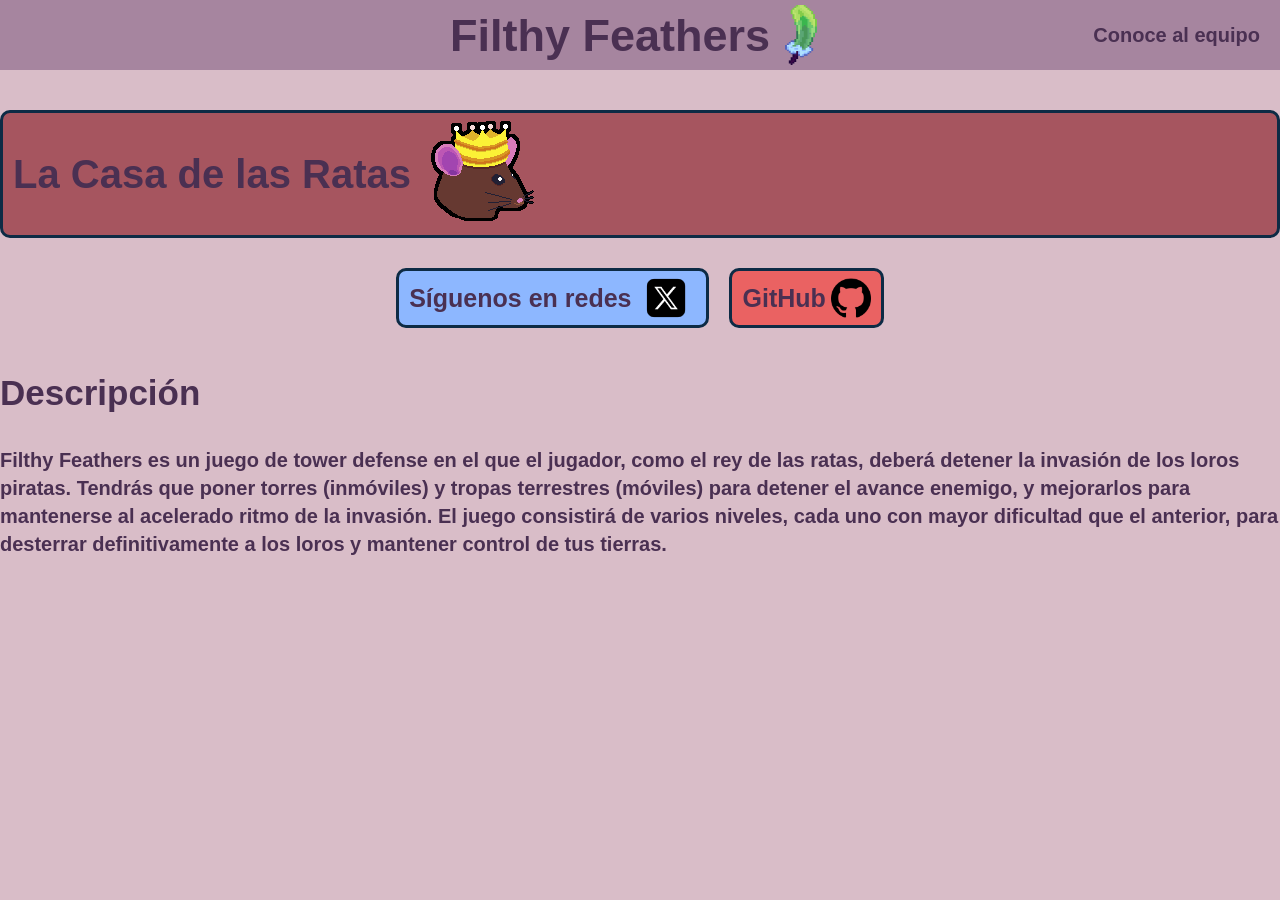
==== index.html @ a90cf211 "Pluma en web" ====
<!DOCTYPE html>
<html lang="es">

<head>
  <meta charset="utf-8">
  <title>Filthy Feathers</title>
  <link rel="icon" type="image/x-icon" href="../assets/CasaDeLasRatasLogoSmall.png">
  <meta name="viewport" content="width=device-width, initial-scale=1.0">
  <link rel="stylesheet" href="estilo.css">
  <!-- Esto cargaria un archivo de estilo, pero no es necesario en Fiddle porque lo hace automáticamente -->
  <script src="./libs/phaser.js"></script>
</head>

<body>
  <header class="webHeader">
    <div class="headerList">
      <h1>Filthy Feathers</h1>
      <img class="headerLogo" src="assets/loroPlumaWeb.png">
    </div>
    <a class="headerEquipo" href="conoceAlEquipo.html">Conoce al equipo</a>
  </header>

  <div class="webEntera">
    <div id="CasaDeLasRatas">
      <h2 id="CasaDeLasRatasTitulo">La Casa de las Ratas</h2>
      <a href="https://static.nationalgeographicla.com/files/styles/image_3200/public/01-rat-friends-nationalgeographic_1162144.webp?w=1600&h=900"
        target="_blank">
        <img src="./assets/CasaDeLasRatasLogoSmall.png" alt="LogoCasaDeLasRatas">
      </a>
    </div>
    <div class="RowList">
      <button id="Redes" onclick="window.open('https://x.com/CasaDeLasRatas', '_blank')">
        <h4>Síguenos en redes</h4>
        <img id="XLogo" src="./assets/X.png" alt="LogoTwitterPeroMal">
      </button>
      <button id="GitHub" onclick="window.open('https://github.com/Triktor1/La-Casa-de-las-Ratas-PVLI', '_blank')">
        <h4>GitHub</h4>
        <img id="GitHubRepo" src="./assets/github.png" alt="GitHubLogo">
      </button>
    </div>
    <h2>Descripción</h1>
      <p id="sinopsis">Filthy Feathers es un juego de tower defense en el que el jugador, como el rey de las ratas,
        deberá detener la invasión de los loros piratas.
        Tendrás que poner torres (inmóviles) y tropas terrestres (móviles) para detener el avance enemigo, y mejorarlos
        para mantenerse al acelerado ritmo de la invasión. El juego consistirá de varios niveles, cada uno con mayor
        dificultad que el anterior, para desterrar definitivamente a los loros y mantener control de tus tierras.
      </p>
      <div style="text-align: center;">
        <canvas id='gameCanvas'></canvas>
      </div>

      <script src="./src/game.js" type="module"></script>
      <!--Aquí podriamos cargar los scripts, también se puede en el <body>, y pasa lo mismo que con el css de antes, en verdad aquí no estamos cargando nada-->
</body>

</html>
---- estilo.css ----
.webHeader {
  display: flex;
  flex-direction: row;
  justify-content: center;
  align-items: center;
  margin-bottom: 20px;
  position: relative;
  top: 0;
  width: 100%;
  height: 70px;
  background-color: #a6859f;
  margin: 0;
  padding: 0;
}

.headerList {
  display: flex;
  flex-direction: row;
  justify-content: center;
  align-items: center;
  gap: 0px;
}

.headerLogo{
  height: 60px;
  width: 60px;
}

.headerEquipo {
  text-align: right;
  position: absolute;
  right: 20px;
}

body {
  margin: 0px auto;
  background-color: #d9bdc8;
  line-height: 1.4;
  padding: 0;
}

.webEntera {
  max-width: 1300px;
  margin: 40px auto;
}

body::-webkit-scrollbar,
body::-webkit-scrollbar-button {
  display: none;
}


canvas {
  display: block;
  padding-bottom: 50px;

}

h1 {
  color: #4a3052;
  justify-self: center;
  font-size: 45px;
  font-family: 'Arial Black', sans-serif;
}

h2 {
  color: #4a3052;
  justify-self: left;
  font-size: 35px;
  font-family: 'Arial Black', sans-serif;
}

h3 {
  color: #4a3052;
  justify-self: left;
  font-size: 30px;
  font-family: 'Arial Black', sans-serif;
}

h4 {
  color: #4a3052;
  justify-self: left;
  font-size: 25px;
  font-family: 'Arial Black', sans-serif;
}

.RowList {
  display: flex;
  flex-direction: row;
  justify-content: center;
  gap: 20px;
  margin-top: 20px;
  margin-bottom: 40px;
}

#GitHub {
  display: flex;
  flex-direction: row;
  align-items: center;
  justify-self: center;
  border-color: #0d2b45;
  border-radius: 10px;
  border-width: medium;
  border-style: solid;
  gap: 5px;
  margin-top: 10px;
  padding: 5px 10px;
  height: 60px;
  background-color: #ea6262;
  font-weight: bold;
  color: #4a3052;
  cursor: pointer;
}

#GitHub:hover {
  background-color: #cc425e;
  color: #390947;
}

#CasaDeLasRatasTitulo {
  font-size: 40px;
  font-family: 'Arial Black', sans-serif;
}

#CasaDeLasRatas {
  display: flex;
  flex-direction: row;
  align-items: center;
  justify-self: center;
  border-color: #0d2b45;
  border-radius: 10px;
  border-width: medium;
  border-style: solid;
  gap: 20px;
  padding-left: 10px;
  padding-right: 10px;
  background-color: #a6555f;
  font-weight: bold;
  color: #390947;
}

#Redes {
  display: flex;
  flex-direction: row;
  align-items: center;
  justify-self: center;
  border-color: #0d2b45;
  border-radius: 10px;
  border-width: medium;
  border-style: solid;
  gap: 5px;
  margin-top: 10px;
  padding: 5px 10px;
  height: 60px;
  background-color: #8db7ff;
  font-weight: bold;
  color: #4a3052;
  cursor: pointer;
}

#Redes:hover {
  background-color: #6d80fa;
  color: #390947;
}

#XLogo {
  height: 60px;
  width: 60px;
}

#GitHubRepo {
  height: 40px;
  width: 40px;
}

p,
a {
  font-size: 20px;
  font-family: 'Arial', sans-serif;
  font-weight: bold;
  text-justify: auto;
  color: #4a3052;
  text-decoration: none;
  display: block;
}

#equipo {
  margin-top: 50px;
  padding-bottom: 50px;
  font-size: 15px;
  font-family: 'Arial', sans-serif;
  font-weight: bold;
  text-justify: auto;
  text-align: left;
  color: #4a3052
}
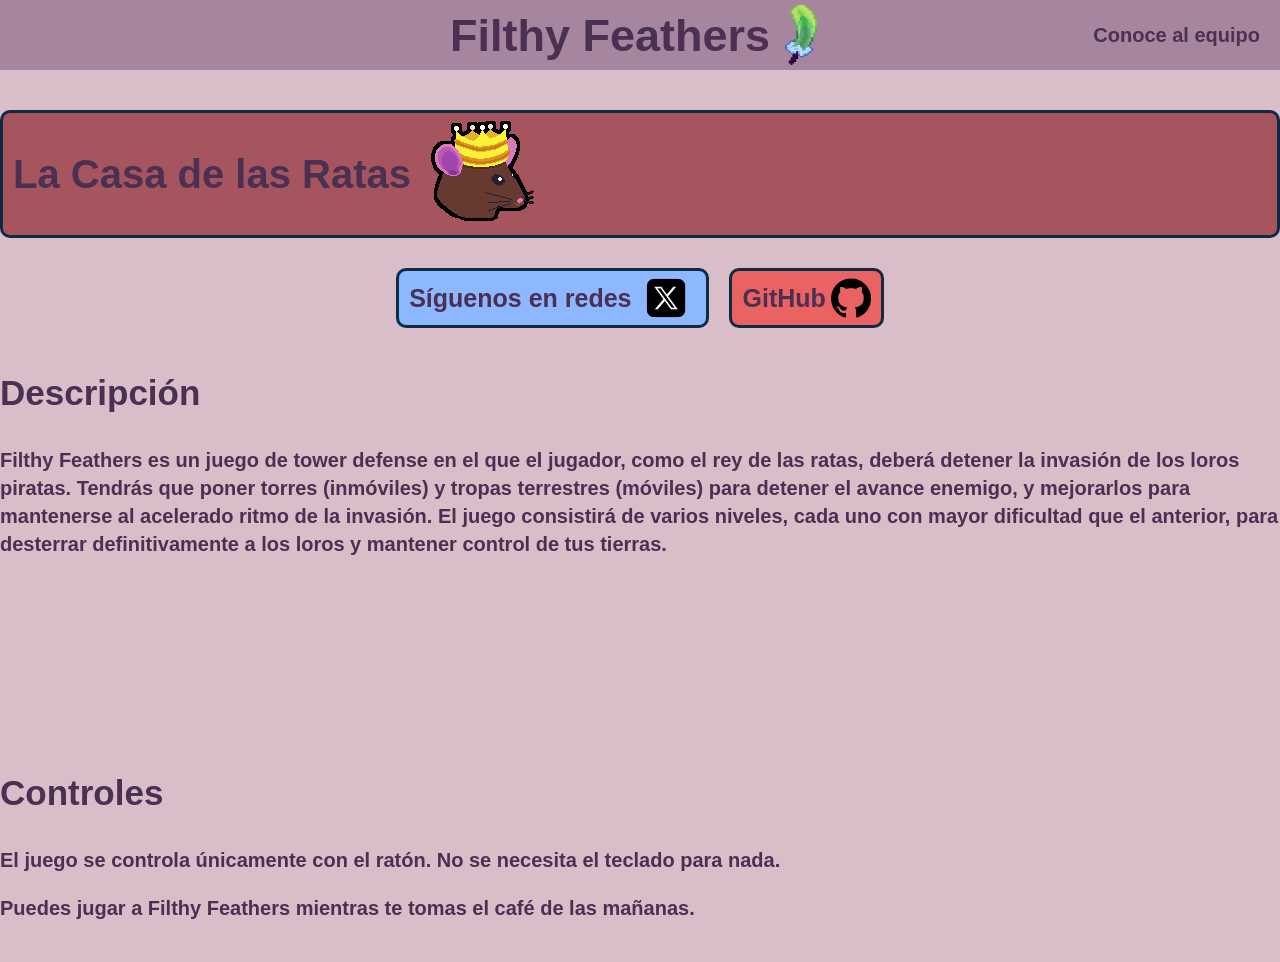
==== commit 1d60a940: "Controles" ====
--- a/index.html
+++ b/index.html
@@ -15,7 +15,7 @@
   <header class="webHeader">
     <div class="headerList">
       <h1>Filthy Feathers</h1>
-      <img class="headerLogo" src="assets/loroPlumaWeb.png">
+      <img class="headerLogo" src="assets/loroPlumaWeb.png" draggable="false">
     </div>
     <a class="headerEquipo" href="conoceAlEquipo.html">Conoce al equipo</a>
   </header>
@@ -25,32 +25,41 @@
       <h2 id="CasaDeLasRatasTitulo">La Casa de las Ratas</h2>
       <a href="https://static.nationalgeographicla.com/files/styles/image_3200/public/01-rat-friends-nationalgeographic_1162144.webp?w=1600&h=900"
         target="_blank">
-        <img src="./assets/CasaDeLasRatasLogoSmall.png" alt="LogoCasaDeLasRatas">
+        <img src="./assets/CasaDeLasRatasLogoSmall.png" alt="LogoCasaDeLasRatas" draggable="false">
       </a>
     </div>
     <div class="RowList">
       <button id="Redes" onclick="window.open('https://x.com/CasaDeLasRatas', '_blank')">
         <h4>Síguenos en redes</h4>
-        <img id="XLogo" src="./assets/X.png" alt="LogoTwitterPeroMal">
+        <img id="XLogo" src="./assets/X.png" alt="LogoTwitterPeroMal" draggable="false">
       </button>
       <button id="GitHub" onclick="window.open('https://github.com/Triktor1/La-Casa-de-las-Ratas-PVLI', '_blank')">
         <h4>GitHub</h4>
-        <img id="GitHubRepo" src="./assets/github.png" alt="GitHubLogo">
+        <img id="GitHubRepo" src="./assets/github.png" alt="GitHubLogo" draggable="false">
       </button>
     </div>
-    <h2>Descripción</h1>
-      <p id="sinopsis">Filthy Feathers es un juego de tower defense en el que el jugador, como el rey de las ratas,
-        deberá detener la invasión de los loros piratas.
-        Tendrás que poner torres (inmóviles) y tropas terrestres (móviles) para detener el avance enemigo, y mejorarlos
-        para mantenerse al acelerado ritmo de la invasión. El juego consistirá de varios niveles, cada uno con mayor
-        dificultad que el anterior, para desterrar definitivamente a los loros y mantener control de tus tierras.
+    <h2>Descripción</h2>
+    <p>Filthy Feathers es un juego de tower defense en el que el jugador, como el rey de las ratas,
+      deberá detener la invasión de los loros piratas.
+      Tendrás que poner torres (inmóviles) y tropas terrestres (móviles) para detener el avance enemigo, y mejorarlos
+      para mantenerse al acelerado ritmo de la invasión. El juego consistirá de varios niveles, cada uno con mayor
+      dificultad que el anterior, para desterrar definitivamente a los loros y mantener control de tus tierras.
+    </p>
+    <div id="canvasContainer" style="text-align: center;">
+      <canvas id='gameCanvas'></canvas>
+    </div>
+    <div>
+      <h2>Controles</h2>
+      <p>
+        El juego se controla únicamente con el ratón. No se necesita el teclado para nada.
       </p>
-      <div style="text-align: center;">
-        <canvas id='gameCanvas'></canvas>
-      </div>
+      <p>
+        Puedes jugar a Filthy Feathers mientras te tomas el café de las mañanas.
+      </p>
+    </div>
 
-      <script src="./src/game.js" type="module"></script>
-      <!--Aquí podriamos cargar los scripts, también se puede en el <body>, y pasa lo mismo que con el css de antes, en verdad aquí no estamos cargando nada-->
+    <script src="./src/game.js" type="module"></script>
+    <!--Aquí podriamos cargar los scripts, también se puede en el <body>, y pasa lo mismo que con el css de antes, en verdad aquí no estamos cargando nada-->
 </body>
 
 </html>
--- a/estilo.css
+++ b/estilo.css
@@ -21,7 +21,7 @@
   gap: 0px;
 }
 
-.headerLogo{
+.headerLogo {
   height: 60px;
   width: 60px;
 }
@@ -52,8 +52,13 @@
 
 canvas {
   display: block;
-  padding-bottom: 50px;
-
+  margin: 0 auto;
+}
+
+#canvasContainer {
+  display: flex;
+  justify-content: center;
+  margin-bottom: 40px;
 }
 
 h1 {
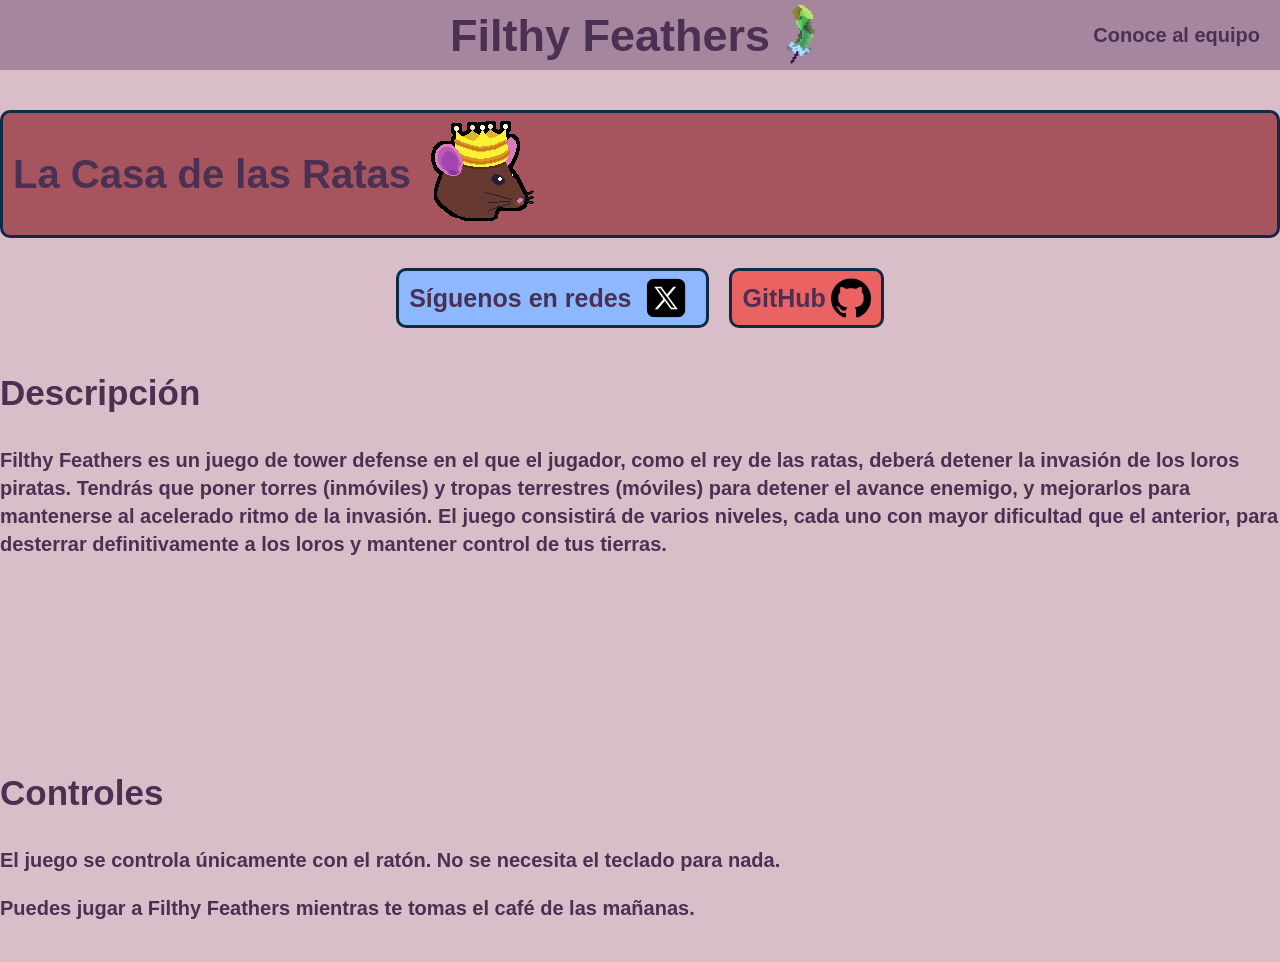
==== commit c823f6d4: "Merge branch 'preMain' into TorreKillsParrot" ====
(no text change in the page or its own stylesheets)
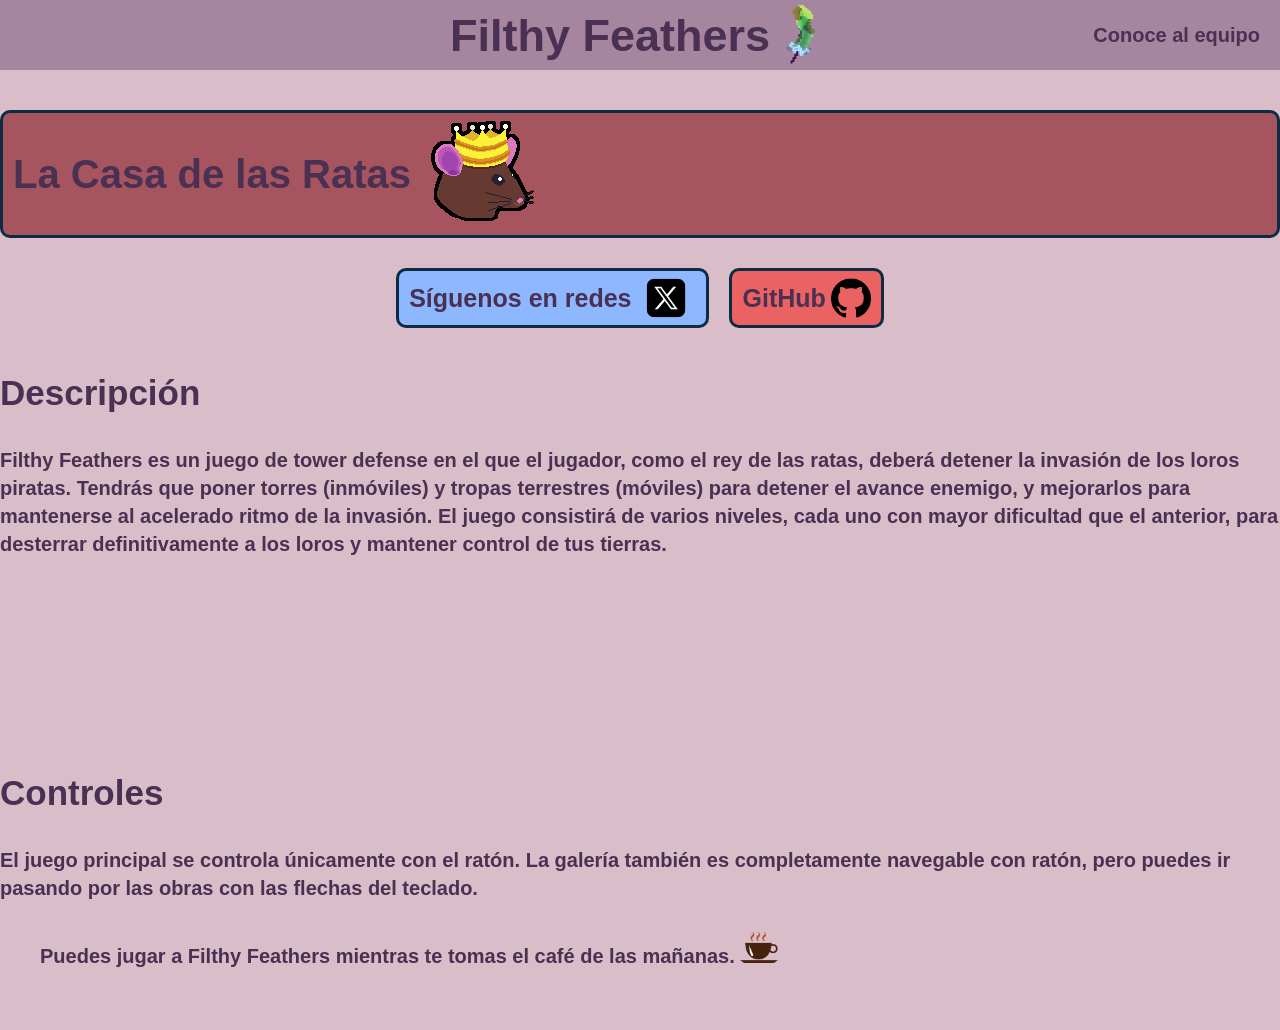
==== commit bdda3ad8: "Organización de imágenes y cambios a web He actualizado los controles en web para reflejar las posib" ====
--- a/index.html
+++ b/index.html
@@ -15,7 +15,7 @@
   <header class="webHeader">
     <div class="headerList">
       <h1>Filthy Feathers</h1>
-      <img class="headerLogo" src="assets/loroPlumaWeb.png" draggable="false">
+      <img class="headerLogo" src="assets/WebSprites/loroPlumaWeb.png" draggable="false">
     </div>
     <a class="headerEquipo" href="conoceAlEquipo.html">Conoce al equipo</a>
   </header>
@@ -25,17 +25,18 @@
       <h2 id="CasaDeLasRatasTitulo">La Casa de las Ratas</h2>
       <a href="https://static.nationalgeographicla.com/files/styles/image_3200/public/01-rat-friends-nationalgeographic_1162144.webp?w=1600&h=900"
         target="_blank">
-        <img src="./assets/CasaDeLasRatasLogoSmall.png" alt="LogoCasaDeLasRatas" draggable="false">
+        <img onclick="playSound('mouseSqueak')" src="./assets/WebSprites/CasaDeLasRatasLogoSmall.png" alt="LogoCasaDeLasRatas"
+          draggable="false">
       </a>
     </div>
     <div class="RowList">
       <button id="Redes" onclick="window.open('https://x.com/CasaDeLasRatas', '_blank')">
         <h4>Síguenos en redes</h4>
-        <img id="XLogo" src="./assets/X.png" alt="LogoTwitterPeroMal" draggable="false">
+        <img id="XLogo" src="./assets/WebSprites/X.png" alt="LogoTwitterPeroMal" draggable="false">
       </button>
       <button id="GitHub" onclick="window.open('https://github.com/Triktor1/La-Casa-de-las-Ratas-PVLI', '_blank')">
         <h4>GitHub</h4>
-        <img id="GitHubRepo" src="./assets/github.png" alt="GitHubLogo" draggable="false">
+        <img id="GitHubRepo" src="./assets/WebSprites/github.png" alt="GitHubLogo" draggable="false">
       </button>
     </div>
     <h2>Descripción</h2>
@@ -51,15 +52,24 @@
     <div>
       <h2>Controles</h2>
       <p>
-        El juego se controla únicamente con el ratón. No se necesita el teclado para nada.
+        El juego principal se controla únicamente con el ratón.
+        La galería también es completamente navegable con ratón, pero puedes ir pasando por las obras con las flechas
+        del teclado.
       </p>
-      <p>
-        Puedes jugar a Filthy Feathers mientras te tomas el café de las mañanas.
-      </p>
+      <ul style="list-style-type: none; display: flex; flex-direction: row;">
+        <li>
+          <p style="width: 700px">
+            Puedes jugar a Filthy Feathers mientras te tomas el café de las mañanas.
+          </p>
+        </li>
+        <li>
+          <img src="assets/WebSprites/coffee-logo-clipart-xl.png" style="width: 7%; margin-top: 10px" draggable="false">
+        </li>
+      </ul>
     </div>
 
     <script src="./src/game.js" type="module"></script>
-    <!--Aquí podriamos cargar los scripts, también se puede en el <body>, y pasa lo mismo que con el css de antes, en verdad aquí no estamos cargando nada-->
+    <script src="./src/web.js"></script>
 </body>
 
 </html>
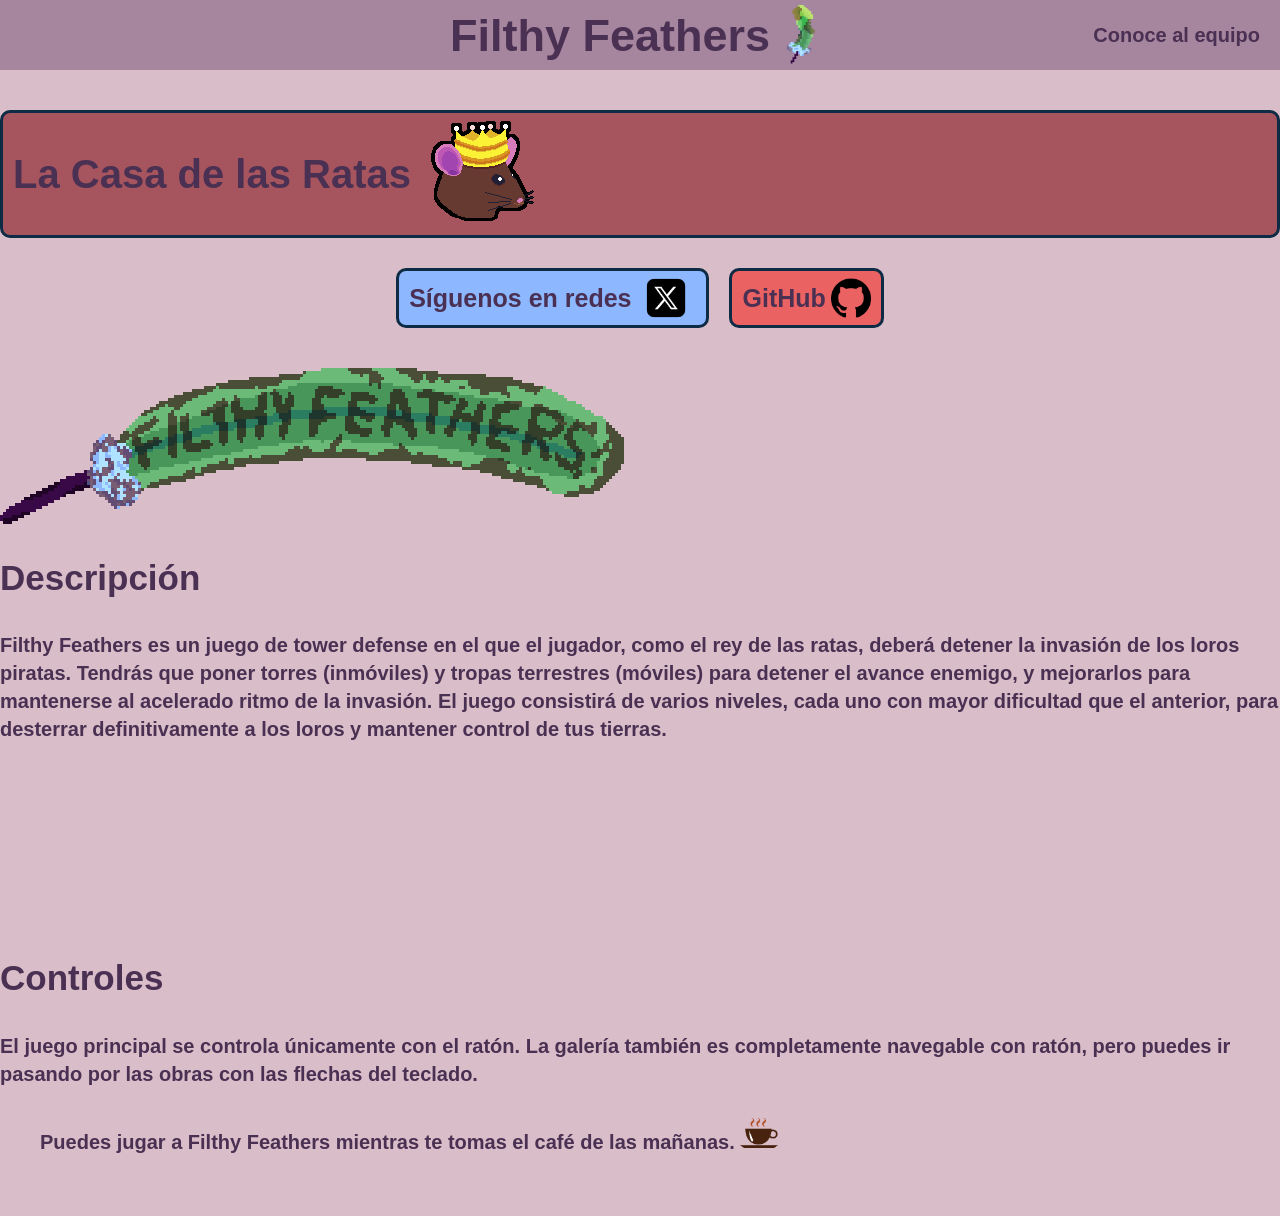
==== commit 2dca4c12: "Logo del juego outline provisional para que se vea" ====
--- a/index.html
+++ b/index.html
@@ -4,7 +4,7 @@
 <head>
   <meta charset="utf-8">
   <title>Filthy Feathers</title>
-  <link rel="icon" type="image/x-icon" href="../assets/CasaDeLasRatasLogoSmall.png">
+  <link rel="icon" type="image/x-icon" href="../assets/WebSprites/CasaDeLasRatasLogoSmall.png">
   <meta name="viewport" content="width=device-width, initial-scale=1.0">
   <link rel="stylesheet" href="estilo.css">
   <!-- Esto cargaria un archivo de estilo, pero no es necesario en Fiddle porque lo hace automáticamente -->
@@ -38,6 +38,9 @@
         <h4>GitHub</h4>
         <img id="GitHubRepo" src="./assets/WebSprites/github.png" alt="GitHubLogo" draggable="false">
       </button>
+    </div>
+    <div class="gameLogo">
+      <img src="./assets/WebSprites/FilthyFeathersLogo.png" alt="Logo Filthy Featers">
     </div>
     <h2>Descripción</h2>
     <p>Filthy Feathers es un juego de tower defense en el que el jugador, como el rey de las ratas,
--- a/estilo.css
+++ b/estilo.css
@@ -26,6 +26,14 @@
   width: 60px;
 }
 
+.gameLogo{
+  display: flex;
+  flex-direction: row;
+  align-items: center;
+  justify-self: center;
+  size: 80%;
+}
+
 .headerEquipo {
   text-align: right;
   position: absolute;
